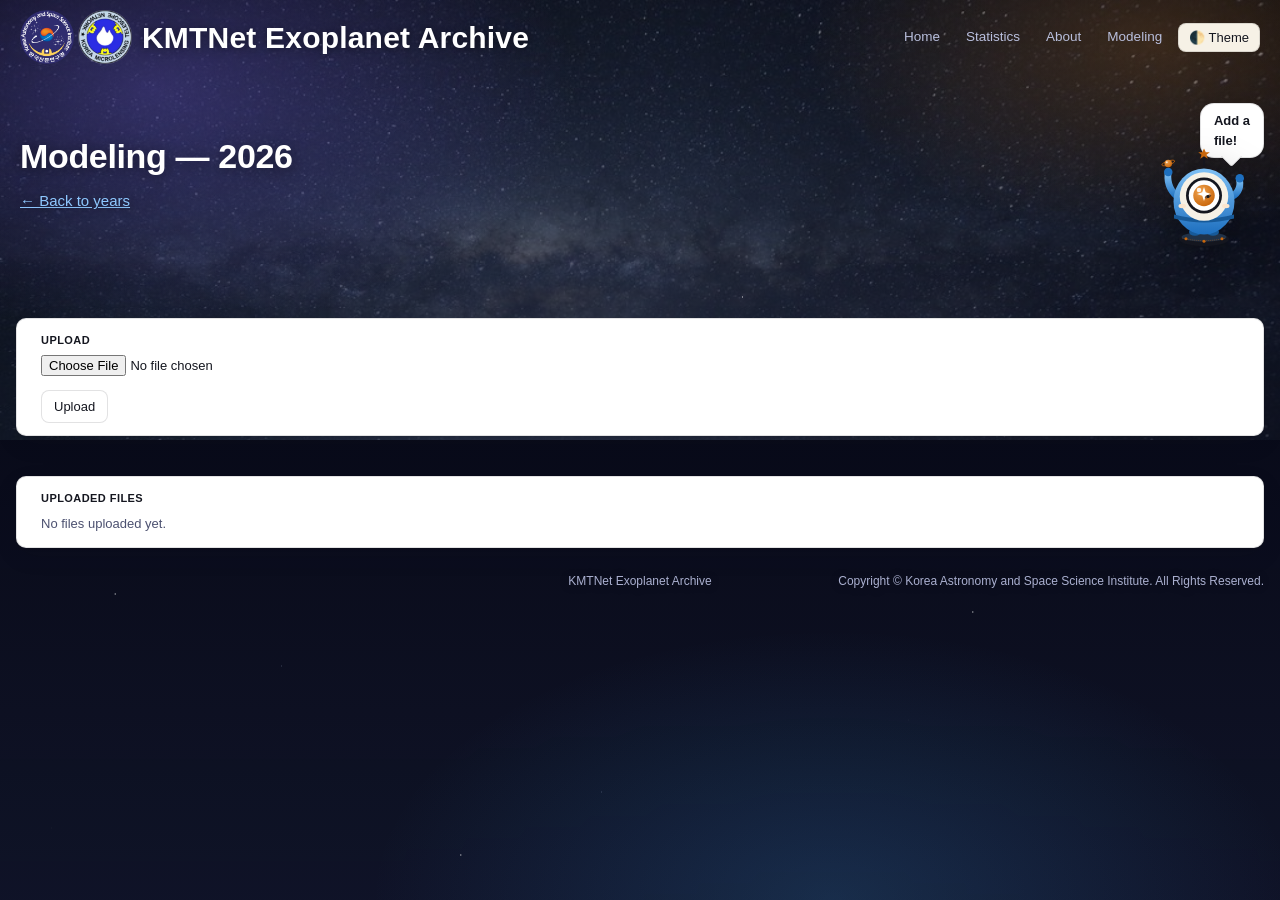
==== modeling-year.html @ 9b50dda4 "Replace size/timestamp with an editable note per uploaded file Drops the Size column and swaps the U" ====
<!DOCTYPE html>
<html lang="en">
<head>
<meta charset="UTF-8" />
<meta name="viewport" content="width=device-width, initial-scale=1" />
<title>Modeling — KMTNet Exoplanet Archive</title>
<meta name="description" content="KMTNet modeler upload and file list for a single year." />
<link rel="stylesheet" href="assets/css/style.css?v=20261011i" />
</head>
<body>
<div class="wrap">

  <div class="topbar">
    <div class="brand">
      <div class="brand-title">
        <div class="brand-icons">
          <a href="https://www.kasi.re.kr/" target="_blank" rel="noopener">
            <img src="assets/images/kasi-logo.png" alt="KASI" class="brand-emblem" />
          </a>
          <a href="https://kmtnet.kasi.re.kr/kmtnet/" target="_blank" rel="noopener">
            <img src="assets/images/kmtnet-emblem.png" alt="KMTNet emblem" class="brand-emblem" />
          </a>
        </div>
        <a href="index.html"><span>KMTNet Exoplanet Archive</span></a>
      </div>
    </div>
    <nav>
      <a href="index.html">Home</a>
      <a href="stats.html">Statistics</a>
      <a href="index.html#about">About</a>
      <a href="modeling.html">Modeling</a>
      <button class="theme-toggle" id="themeToggle" type="button">🌓 Theme</button>
    </nav>
  </div>

  <section class="hero">
    <div class="hero-top">
      <div class="hero-copy">
        <h1 id="yearTitle">Modeling</h1>
        <p><a href="modeling.html">← Back to years</a></p>
      </div>
      <div class="hero-mascot-wrap">
        <div class="mascot-bubble">Add a<br />file!</div>
        <img src="assets/images/kensy-mascot.svg" alt="Kensy, the KMTNet mascot" class="hero-mascot" />
      </div>
    </div>
  </section>

  <section id="modeling-upload">
    <div class="about">
      <h3>Upload</h3>
      <form class="upload-form" id="uploadForm">
        <input type="file" id="uploadFileInput" required />
        <button type="submit" class="btn">Upload</button>
      </form>
      <p class="upload-status" id="uploadStatus" hidden></p>
    </div>

    <div class="about" id="fileListCard">
      <h3>Uploaded files</h3>
      <div id="fileList"></div>
    </div>
  </section>

  <footer><span>KMTNet Exoplanet Archive</span><span>Copyright &copy; Korea Astronomy and Space Science Institute. All Rights Reserved.</span></footer>
</div>

<div class="overlay" id="previewOverlay"></div>
<div class="modal modal-image" id="previewModal" role="dialog" aria-modal="true" aria-labelledby="previewModalTitle">
  <button class="close" id="previewModalClose" aria-label="Close">✕</button>
  <h2 id="previewModalTitle"></h2>
  <img id="previewModalImg" alt="" />
</div>

<button type="button" class="mascot-fab" id="mascotFab" aria-label="Back to top">
  <img src="assets/images/kensy-mascot.svg" alt="" />
</button>

<script>
(function () {
  var minYear = 2016, maxYear = 2026;
  var params = new URLSearchParams(window.location.search);
  var year = parseInt(params.get("year"), 10);
  if (!year || year < minYear || year > maxYear) year = new Date().getFullYear();

  document.getElementById("yearTitle").textContent = "Modeling — " + year;
  document.title = "Modeling " + year + " — KMTNet Exoplanet Archive";

  // This page is a client-side preview: uploaded files are remembered only
  // in this browser's localStorage (name/note, and — for small images
  // only — the image data itself, so it can be previewed), not sent
  // anywhere. Once the modeling server is deployed, the year links on
  // modeling.html point there instead of here — see that file's
  // MODELING_BASE_URL comment, and modeling-server/README.md in the
  // private bulk17/ExoKMTNet-modeling repo for the real upload/listing.
  var STORAGE_KEY = "kmtnet-modeling-files-" + year;
  var MAX_PREVIEW_BYTES = 2 * 1024 * 1024; // images over this size aren't stored, just listed

  var form = document.getElementById("uploadForm");
  var fileInput = document.getElementById("uploadFileInput");
  var status = document.getElementById("uploadStatus");
  var fileList = document.getElementById("fileList");
  var previewOverlay = document.getElementById("previewOverlay");
  var previewModal = document.getElementById("previewModal");
  var previewModalClose = document.getElementById("previewModalClose");
  var previewModalTitle = document.getElementById("previewModalTitle");
  var previewModalImg = document.getElementById("previewModalImg");

  function loadFiles() {
    try {
      return JSON.parse(localStorage.getItem(STORAGE_KEY) || "[]");
    } catch (e) {
      return [];
    }
  }

  function saveFiles(files) {
    try {
      localStorage.setItem(STORAGE_KEY, JSON.stringify(files));
      return true;
    } catch (e) {
      return false;
    }
  }

  function openPreview(name, dataUrl) {
    previewModalTitle.textContent = name;
    previewModalImg.src = dataUrl;
    previewModalImg.alt = name;
    previewOverlay.classList.add("open");
    previewModal.classList.add("open");
  }
  function closePreview() {
    previewOverlay.classList.remove("open");
    previewModal.classList.remove("open");
    previewModalImg.src = "";
  }
  previewOverlay.addEventListener("click", closePreview);
  previewModalClose.addEventListener("click", closePreview);
  document.addEventListener("keydown", function (e) {
    if (e.key === "Escape") closePreview();
  });

  function renderFiles() {
    var files = loadFiles();
    fileList.innerHTML = "";
    if (!files.length) {
      var empty = document.createElement("p");
      empty.className = "upload-status";
      empty.style.marginTop = "0";
      empty.textContent = "No files uploaded yet.";
      fileList.appendChild(empty);
      return;
    }
    var table = document.createElement("table");
    table.className = "data";
    var thead = document.createElement("thead");
    thead.innerHTML = "<tr><th>File</th><th>Note</th><th></th></tr>";
    table.appendChild(thead);
    var tbody = document.createElement("tbody");
    files.forEach(function (f, i) {
      var tr = document.createElement("tr");
      var tdName = document.createElement("td");
      if (f.dataUrl) {
        var btn = document.createElement("button");
        btn.type = "button";
        btn.className = "file-name-btn";
        btn.textContent = f.name;
        btn.addEventListener("click", function () { openPreview(f.name, f.dataUrl); });
        tdName.appendChild(btn);
      } else {
        tdName.textContent = f.name;
      }
      var tdNote = document.createElement("td");
      var noteInput = document.createElement("input");
      noteInput.type = "text";
      noteInput.className = "file-note-input";
      noteInput.placeholder = "Add a note…";
      noteInput.value = f.note || "";
      noteInput.addEventListener("change", function () { updateNote(i, noteInput.value); });
      tdNote.appendChild(noteInput);
      var tdRemove = document.createElement("td");
      var removeBtn = document.createElement("button");
      removeBtn.type = "button";
      removeBtn.className = "file-remove-btn";
      removeBtn.setAttribute("aria-label", "Remove " + f.name);
      removeBtn.textContent = "✕";
      removeBtn.addEventListener("click", function () { removeFile(i); });
      tdRemove.appendChild(removeBtn);
      tr.appendChild(tdName);
      tr.appendChild(tdNote);
      tr.appendChild(tdRemove);
      tbody.appendChild(tr);
    });
    table.appendChild(tbody);
    var scroll = document.createElement("div");
    scroll.className = "table-scroll";
    scroll.appendChild(table);
    fileList.appendChild(scroll);
  }

  function removeFile(index) {
    var files = loadFiles();
    files.splice(index, 1);
    saveFiles(files);
    renderFiles();
  }

  function updateNote(index, note) {
    var files = loadFiles();
    if (!files[index]) return;
    files[index].note = note;
    saveFiles(files);
  }

  function addFile(file, dataUrl) {
    var files = loadFiles();
    files.unshift({ name: file.name, note: "", dataUrl: dataUrl || null });
    var saved = saveFiles(files);
    if (!saved && dataUrl) {
      // Likely over localStorage's quota with the image data included — drop
      // the image and keep just the metadata so the upload still "succeeds".
      files[0].dataUrl = null;
      saved = saveFiles(files);
      return saved ? "no-preview-quota" : "failed";
    }
    return saved ? "ok" : "failed";
  }

  form.addEventListener("submit", function (e) {
    e.preventDefault();
    if (!fileInput.files.length) {
      status.hidden = false;
      status.textContent = "Choose a file first.";
      return;
    }
    var file = fileInput.files[0];
    var isImage = file.type.indexOf("image/") === 0;

    function finish(result) {
      renderFiles();
      form.reset();
      status.hidden = false;
      if (result === "failed") {
        status.textContent = "Couldn't save \"" + file.name + "\" — this browser's local storage is full. Try clearing some old preview uploads.";
        return;
      }
      var note = "Preview only — \"" + file.name + "\" is remembered just in this browser, not uploaded to a real server yet.";
      if (isImage && result === "no-preview-quota") {
        note += " Too large to keep an image preview for, so only the name is listed.";
      } else if (!isImage) {
        note += " Not an image, so no preview is shown — just the filename.";
      }
      status.textContent = note;
    }

    if (isImage && file.size <= MAX_PREVIEW_BYTES) {
      var reader = new FileReader();
      reader.onload = function () { finish(addFile(file, reader.result)); };
      reader.onerror = function () { finish(addFile(file, null)); };
      reader.readAsDataURL(file);
    } else {
      finish(addFile(file, null));
    }
  });

  renderFiles();
})();
</script>
<script>
(function () {
  var themeToggle = document.getElementById("themeToggle");
  function applyTheme(t) {
    if (t) document.documentElement.setAttribute("data-theme", t);
    else document.documentElement.removeAttribute("data-theme");
  }
  try {
    var savedTheme = localStorage.getItem("kmtnet-theme");
    if (savedTheme) applyTheme(savedTheme);
  } catch (e) {}
  if (themeToggle) {
    themeToggle.addEventListener("click", function () {
      var cur = document.documentElement.getAttribute("data-theme");
      var next;
      if (!cur) {
        var prefersDark = window.matchMedia && window.matchMedia("(prefers-color-scheme: dark)").matches;
        next = prefersDark ? "light" : "dark";
      } else {
        next = cur === "dark" ? "light" : "dark";
      }
      applyTheme(next);
      try { localStorage.setItem("kmtnet-theme", next); } catch (e) {}
    });
  }
})();
</script>
<script>
(function () {
  var fab = document.getElementById("mascotFab");
  if (!fab) return;

  var mouseX = null, mouseY = null;
  window.addEventListener("mousemove", function (e) {
    mouseX = e.clientX;
    mouseY = e.clientY;
  }, { passive: true });

  function positionNearCursor() {
    var w = fab.offsetWidth || 56, h = fab.offsetHeight || 56;
    var vw = window.innerWidth, vh = window.innerHeight;
    var x, y;
    if (mouseX == null) {
      x = vw - w - 20;
      y = vh - h - 20;
    } else {
      x = mouseX + 18;
      y = mouseY + 18;
      if (x + w > vw - 8) x = mouseX - w - 18;
      if (y + h > vh - 8) y = mouseY - h - 18;
      x = Math.max(8, Math.min(x, vw - w - 8));
      y = Math.max(8, Math.min(y, vh - h - 8));
    }
    fab.style.left = x + "px";
    fab.style.top = y + "px";
  }

  var wasShown = false;
  function onScroll() {
    var shown = window.scrollY > 400;
    if (shown && !wasShown) positionNearCursor();
    fab.classList.toggle("show", shown);
    wasShown = shown;
  }
  window.addEventListener("scroll", onScroll, { passive: true });
  onScroll();
  fab.addEventListener("click", function () {
    window.scrollTo({ top: 0, behavior: "instant" });
  });
})();
</script>
</body>
</html>
---- assets/css/style.css ----
:root {
  color-scheme: light dark;
  /* "Glass" panel tokens — cards sit as translucent panels over the fixed
     starfield/photo background (see body::before/::after below), so these
     are alpha colors rather than solid ones. Light/dark toggle changes how
     opaque/tinted the glass is, not the backdrop itself. */
  --bg: transparent;
  --bg-elev: #ffffff;
  --bg-elev-2: #f6f1e6;
  --text: #14161f;
  --text-dim: #4c5170;
  --border: rgba(20, 22, 31, 0.12);
  --accent: #c9670c;
  --accent-text: #ffffff;
  --accent-soft: #fbe6cf;
  --link: #1d6fbf;
  --planet: #1d6fbf;
  --bdplanet: #8a5a2b;
  --ffp: #5b3fa0;
  --row-hover: rgba(0, 0, 0, 0.04);
  --shadow: 0 1px 3px rgba(20, 22, 31, 0.1), 0 8px 24px rgba(20, 22, 31, 0.08);
  --glass-blur: blur(14px);
  /* Opaque (no blur) - a sticky element repainting backdrop-filter on every
     scroll tick is a well-known source of scroll jank, so the table's sticky
     header uses this instead of --bg-elev-2 + blur. */
  --sticky-header-bg: var(--bg-elev-2);
  --radius: 10px;
  --font-mono: "SFMono-Regular", Consolas, "Liberation Mono", Menlo, monospace;
}

:root:not([data-theme="light"]) {
  @media (prefers-color-scheme: dark) {
    --bg-elev: rgba(18, 20, 30, 0.68);
    --bg-elev-2: rgba(255, 255, 255, 0.06);
    --text: #eef1fb;
    --text-dim: #aab0d0;
    --border: rgba(255, 255, 255, 0.14);
    --accent: #e08a2c;
    --accent-text: #191008;
    --accent-soft: #3a2a14;
    --link: #6fb3f2;
    --planet: #6fb3f2;
    --bdplanet: #e0b070;
    --ffp: #b79cf0;
    --row-hover: rgba(255, 255, 255, 0.06);
    --shadow: 0 1px 3px rgba(0, 0, 0, 0.4), 0 8px 28px rgba(0, 0, 0, 0.35);
    --sticky-header-bg: rgba(18, 20, 30, 0.92);
  }
}

:root[data-theme="dark"] {
  --bg-elev: rgba(18, 20, 30, 0.68);
  --bg-elev-2: rgba(255, 255, 255, 0.06);
  --text: #eef1fb;
  --text-dim: #aab0d0;
  --border: rgba(255, 255, 255, 0.14);
  --accent: #e08a2c;
  --accent-text: #191008;
  --accent-soft: #3a2a14;
  --link: #6fb3f2;
  --planet: #6fb3f2;
  --bdplanet: #e0b070;
  --ffp: #b79cf0;
  --row-hover: rgba(255, 255, 255, 0.06);
  --shadow: 0 1px 3px rgba(0, 0, 0, 0.4), 0 8px 28px rgba(0, 0, 0, 0.35);
  --sticky-header-bg: rgba(18, 20, 30, 0.92);
}

* { box-sizing: border-box; }

html { background: #05060f; }

body {
  margin: 0;
  /* Explicitly transparent (not just omitted) so a host page that stamps its
     own default body background (e.g. an embedding preview) can't paint in
     front of the fixed body::before/::after backdrop layers below - they're
     negative z-index descendants of a non-stacking-context body, so any
     opaque body fill hides them entirely. html's background is the
     fallback behind everything. */
  background: transparent;
  color: var(--text);
  font: 15px/1.5 -apple-system, BlinkMacSystemFont, "Segoe UI", Roboto, Helvetica, Arial, sans-serif;
  padding: 0 max(16px, env(safe-area-inset-left)) 48px max(16px, env(safe-area-inset-right));
  min-height: 100vh;
}

/* ---------- Fixed deep-space backdrop ---------- */
/* Behind the whole page (not just the hero), so every panel reads as a
   glass card floating over the sky. The last background-image layer is a
   real KMTNet night-sky photo (Milky Way over a KMTNet dome, cropped to
   sky only); the color glows and dark veil above it stay translucent so
   the photo shows through while keeping text legible. */
body::before,
body::after {
  content: "";
  position: fixed;
  inset: 0;
  pointer-events: none;
}

body::before {
  z-index: -2;
  background-image:
    radial-gradient(ellipse 55% 45% at 12% 10%, rgba(130, 110, 255, 0.32), transparent 60%),
    radial-gradient(ellipse 45% 35% at 90% 5%, rgba(224, 138, 44, 0.22), transparent 60%),
    radial-gradient(ellipse 60% 50% at 65% 100%, rgba(60, 150, 220, 0.2), transparent 60%),
    linear-gradient(180deg, rgba(5, 6, 15, 0.55) 0%, rgba(10, 13, 30, 0.68) 45%, rgba(18, 22, 44, 0.85) 100%),
    url("../images/milkyway-bg.jpg");
  /* The photo stretches to fill the page width and reaches down to just
     above the stat-card row (measured ~444px on a typical 900px-tall
     desktop viewport) — a mild vertical enlargement from its native
     400px. Below it, the gradient/star layers show through as the
     original synthetic backdrop. */
  background-size: 100% 100%, 100% 100%, 100% 100%, 100% 100%, 100% 440px;
  background-position: 0 0, 0 0, 0 0, 0 0, center top;
  background-repeat: no-repeat;
  background-attachment: fixed;
}

body::after {
  z-index: -1;
  opacity: 0.8;
  background-image:
    radial-gradient(1px 1px at 6% 12%, #fff, transparent 60%),
    radial-gradient(1px 1px at 14% 38%, #fff, transparent 60%),
    radial-gradient(1px 1px at 22% 74%, #cfe0ff, transparent 60%),
    radial-gradient(1px 1px at 31% 22%, #fff, transparent 60%),
    radial-gradient(1px 1px at 39% 58%, #fff, transparent 60%),
    radial-gradient(1px 1px at 47% 88%, #cfe0ff, transparent 60%),
    radial-gradient(1px 1px at 55% 15%, #fff, transparent 60%),
    radial-gradient(1px 1px at 63% 46%, #fff, transparent 60%),
    radial-gradient(1px 1px at 71% 80%, #fff, transparent 60%),
    radial-gradient(1px 1px at 79% 28%, #cfe0ff, transparent 60%),
    radial-gradient(1px 1px at 87% 64%, #fff, transparent 60%),
    radial-gradient(1px 1px at 95% 10%, #fff, transparent 60%),
    radial-gradient(1px 1px at 4% 92%, #fff, transparent 60%),
    radial-gradient(1.6px 1.6px at 18% 55%, #fff, transparent 65%),
    radial-gradient(1.6px 1.6px at 36% 95%, #fff, transparent 65%),
    radial-gradient(1.6px 1.6px at 58% 33%, #fff, transparent 65%),
    radial-gradient(1.6px 1.6px at 76% 68%, #fff, transparent 65%),
    radial-gradient(1.6px 1.6px at 92% 40%, #fff, transparent 65%),
    radial-gradient(1.6px 1.6px at 9% 66%, #fff, transparent 65%);
  background-size: 100% 100%;
  background-attachment: fixed;
}

a { color: var(--link); }

.wrap {
  max-width: 1320px;
  margin: 0 auto;
}

/* Frosted-glass panel: shared look for every card floating over the sky. */
.glass {
  background: var(--bg-elev);
  border: 1px solid var(--border);
  border-radius: var(--radius);
  box-shadow: var(--shadow);
  backdrop-filter: var(--glass-blur);
  -webkit-backdrop-filter: var(--glass-blur);
}

/* ---------- Top bar ---------- */
.topbar {
  display: flex;
  align-items: center;
  justify-content: space-between;
  gap: 12px;
  margin: 0 0 12px;
  padding: 10px 4px;
  flex-wrap: wrap;
}

.brand {
  display: flex;
  flex-direction: column;
  gap: 3px;
}

.brand-title {
  display: flex;
  align-items: center;
  gap: 10px;
  font-weight: 700;
  font-size: 30px;
  letter-spacing: 0.2px;
  color: #ffffff;
  text-shadow: 0 1px 8px rgba(0, 0, 0, 0.5);
}

.brand-title a {
  color: inherit;
  text-decoration: none;
}

.brand-icons {
  display: flex;
  align-items: center;
  gap: 4px;
}

.brand-emblem {
  height: 54px;
  width: auto;
  display: block;
  flex: none;
}

.topbar nav {
  display: flex;
  gap: 6px;
  align-items: center;
}

.topbar nav a {
  color: #b9bfdd;
  text-decoration: none;
  padding: 6px 10px;
  border-radius: 8px;
  font-size: 13.5px;
}

.theme-toggle {
  border: 1px solid var(--border);
  background: var(--bg-elev-2);
  color: var(--text);
  border-radius: 8px;
  padding: 6px 10px;
  cursor: pointer;
  font-size: 13px;
}

/* ---------- Hero ---------- */
/* No background of its own any more — the fixed starfield behind the whole
   page (body::before/::after) shows straight through, so the hero is just
   text, always light-colored since the backdrop is reliably dark. */
.hero {
  padding: 28px 4px 24px;
}

.hero-top {
  display: flex;
  align-items: center;
  justify-content: space-between;
  gap: 24px;
}

.hero-copy { flex: 1 1 auto; min-width: 0; }

.hero-mascot-wrap {
  position: relative;
  flex: none;
  /* .hero has 4px of side padding that the table/chart cards below don't,
     so nudge the mascot+bubble group right by that same 4px - lines their
     right edges up with the table's right edge instead of sitting 4px short. */
  transform: translateX(4px);
}

.hero-mascot {
  height: 140px;
  width: auto;
  display: block;
  filter: drop-shadow(0 8px 20px rgba(0, 0, 0, 0.35));
}

.hero-mascot-link {
  display: block;
  transition: transform 0.15s ease;
}

.hero-mascot-link:hover,
.hero-mascot-link:focus-visible {
  transform: translateY(-3px);
}

.mascot-bubble {
  /* Anchored from the right (the mascot sits near the page's right edge), so
     a longer message grows leftward into free space instead of overflowing
     past the viewport edge. Anchored from the bottom too - near the top of
     Kensy's head - so a message that wraps to two lines grows further up
     instead of down into the character. */
  position: absolute;
  bottom: 96px;
  right: 0;
  max-width: min(280px, 60vw);
  background: var(--bg-elev);
  color: var(--text);
  border: 1px solid var(--border);
  border-radius: 14px;
  padding: 7px 13px;
  font-size: 13px;
  font-weight: 600;
  white-space: normal;
  box-shadow: var(--shadow);
  backdrop-filter: var(--glass-blur);
  -webkit-backdrop-filter: var(--glass-blur);
}

.mascot-bubble::after {
  content: "";
  position: absolute;
  bottom: -7px;
  right: 24px;
  width: 14px;
  height: 14px;
  background: inherit;
  border-right: 1px solid var(--border);
  border-bottom: 1px solid var(--border);
  transform: rotate(45deg);
  border-bottom-right-radius: 3px;
}

@media (max-width: 720px) {
  .hero-top { flex-direction: column; align-items: flex-start; }
  .hero-mascot-wrap { align-self: center; transform: none; }
  .hero-mascot { height: 100px; }
  .mascot-bubble { left: 50%; right: auto; bottom: 68px; transform: translateX(-50%); }
  .mascot-bubble::after { left: 50%; right: auto; margin-left: -7px; }
}

/* A little hop whenever the theme switches - Kensy reacting to the light change. */
@keyframes mascotHop {
  0% { transform: translateY(0) rotate(0deg) scale(1); }
  30% { transform: translateY(-10px) rotate(-8deg) scale(1.05); }
  55% { transform: translateY(2px) rotate(6deg) scale(0.97); }
  100% { transform: translateY(0) rotate(0deg) scale(1); }
}

.mascot-hop { animation: mascotHop 0.5s ease; }

@media (prefers-reduced-motion: reduce) {
  .mascot-hop { animation: none; }
}

/* ---------- Floating mascot (back-to-top) ---------- */
.mascot-fab {
  position: fixed;
  /* left/top are set from JS, near the cursor's last known position, so it
     appears where the mouse already is instead of a fixed page corner. */
  left: 0;
  top: 0;
  width: 56px;
  height: 56px;
  padding: 6px;
  border-radius: 50%;
  border: 1px solid var(--border);
  background: var(--bg-elev);
  box-shadow: var(--shadow);
  backdrop-filter: var(--glass-blur);
  -webkit-backdrop-filter: var(--glass-blur);
  cursor: pointer;
  z-index: 60;
  opacity: 0;
  transform: translateY(14px) scale(0.85);
  pointer-events: none;
  transition: opacity 0.2s ease, transform 0.2s ease;
}

.mascot-fab.show {
  opacity: 1;
  transform: translateY(0) scale(1);
  pointer-events: auto;
}

.mascot-fab:hover { transform: translateY(-2px) scale(1.05); }

.mascot-fab img {
  width: 100%;
  height: 100%;
  object-fit: contain;
  display: block;
}

.hero h1 {
  font-size: clamp(24px, 4vw, 34px);
  margin: 0 0 8px;
  letter-spacing: -0.01em;
  color: #ffffff;
  text-shadow: 0 2px 16px rgba(0, 0, 0, 0.5);
}

.hero p {
  color: #cdd2ec;
  max-width: 780px;
  margin: 0 0 24px;
  text-shadow: 0 1px 8px rgba(0, 0, 0, 0.4);
}

.hero p a { color: #8ec8ff; }
.hero p a:hover { color: #b7ddff; }

.stat-grid {
  display: grid;
  /* Fixed at 5 columns (the original card count) rather than auto-fit, so a
     row showing fewer cards keeps the same per-card width as a full row —
     the extra columns just stay empty instead of the cards stretching wider. */
  grid-template-columns: repeat(5, minmax(120px, 1fr));
  gap: 10px;
}

.stat-grid-secondary {
  margin-top: 10px;
}

#papersCard {
  /* Discovery papers has an extra title line, so it's naturally taller than
     the rest. A negative top margin removes that extra height from the
     grid row's own auto-sizing (so the row and its other four cards stay
     exactly as before) while visually pushing the card upward, overlapping
     into the row above, instead of growing the row itself. */
  margin-top: -22px;
  position: relative;
}

.stat-card {
  background: var(--bg-elev);
  border: 1px solid var(--border);
  border-radius: var(--radius);
  padding: 10px 12px;
  box-shadow: var(--shadow);
  backdrop-filter: var(--glass-blur);
  -webkit-backdrop-filter: var(--glass-blur);
}

.stat-card .num {
  font-size: 21px;
  font-weight: 700;
  font-variant-numeric: tabular-nums;
  color: var(--text);
}

.stat-card .num-title {
  font-size: 14px;
  font-weight: 600;
  color: var(--text-dim);
  margin-bottom: 1px;
}

.stat-card .label {
  color: var(--text-dim);
  font-size: 11.5px;
  margin-top: 2px;
}

/* ---------- Chart ---------- */
.chart-card {
  background: var(--bg-elev);
  border: 1px solid var(--border);
  border-radius: var(--radius);
  padding: 16px 18px 8px;
  margin: 20px 0;
  box-shadow: var(--shadow);
  backdrop-filter: var(--glass-blur);
  -webkit-backdrop-filter: var(--glass-blur);
}

.chart-card h2 {
  font-size: 14px;
  margin: 0 0 4px;
  color: var(--text-dim);
  font-weight: 600;
  text-transform: uppercase;
  letter-spacing: 0.04em;
}

.chart-note {
  font-size: 12px;
  color: var(--text-dim);
  margin: 0 0 10px;
}

.mass-grid {
  display: grid;
  grid-template-columns: repeat(4, minmax(120px, 1fr));
  gap: 10px;
  margin-bottom: 12px;
}

.mass-grid-compact {
  margin: 0 0 16px;
}

.mass-grid .stat-card { box-shadow: none; }

@media (max-width: 720px) {
  .mass-grid { grid-template-columns: repeat(auto-fit, minmax(120px, 1fr)); }
}

.data-chart { width: 100%; height: auto; display: block; }
.data-chart .bar { fill: var(--planet); }
.data-chart text { fill: var(--text-dim); font-size: 9.5px; font-family: var(--font-mono); }
.data-chart .bar-label { fill: var(--text); font-size: 9.5px; font-weight: 600; pointer-events: none; }
.data-chart .axis-line { stroke: var(--border); stroke-width: 1; }
.data-chart .bar-hit { fill: transparent; }
.data-chart .year-group:hover .bar-hit,
.data-chart .hist-group:hover .bar-hit { fill: color-mix(in srgb, var(--text) 8%, transparent); }

.data-chart .grid-line { stroke: var(--border); stroke-width: 1; opacity: 0.6; }
.data-chart .axis-title { fill: var(--text-dim); font-size: 10.5px; font-weight: 600; letter-spacing: 0.02em; }
.data-chart .point { fill: var(--planet); fill-opacity: 0.8; stroke: var(--bg-elev); stroke-width: 0.5; r: 4; transition: r 120ms ease, fill-opacity 120ms ease; }
.data-chart .scatter-group { cursor: pointer; }
.data-chart .scatter-group:hover .point { r: 6; fill-opacity: 1; }

.data-chart .line { stroke-width: 2; fill: none; }
.data-chart .cum-line { stroke: var(--planet); }
.data-chart .pct-line { stroke: var(--accent); stroke-dasharray: 4 2; }
.data-chart .line-point { stroke: var(--bg-elev); stroke-width: 1; transition: r 120ms ease; }
.data-chart .cum-point { fill: var(--planet); }
.data-chart .pct-point { fill: var(--accent); }
.data-chart .line-point-group:hover .line-point { r: 5; }
.data-chart .pct-label { fill: var(--accent); }

.legend {
  display: flex;
  gap: 16px;
  flex-wrap: wrap;
  font-size: 12px;
  color: var(--text-dim);
  padding: 6px 2px 12px;
}
.legend span { display: inline-flex; align-items: center; gap: 6px; }
.legend i { width: 10px; height: 10px; border-radius: 2px; display: inline-block; }
.legend .csv-link { margin-left: auto; text-decoration: none; }
.legend .csv-link:hover { text-decoration: underline; }

/* ---------- Controls ---------- */
.controls {
  display: flex;
  gap: 10px;
  flex-wrap: wrap;
  align-items: center;
  margin: 22px 0 10px;
}

.controls input[type="search"],
.controls select {
  background: var(--bg-elev);
  border: 1px solid var(--border);
  color: var(--text);
  border-radius: 8px;
  padding: 8px 10px;
  font-size: 13.5px;
  backdrop-filter: var(--glass-blur);
  -webkit-backdrop-filter: var(--glass-blur);
}

.controls input[type="search"] { flex: 1 1 220px; min-width: 160px; }
.controls input[type="search"]::placeholder { color: var(--text-dim); }

.controls .count {
  margin-left: auto;
  color: #d3d7ef;
  font-size: 13px;
  white-space: nowrap;
  text-shadow: 0 1px 6px rgba(0, 0, 0, 0.5);
}

.btn {
  background: var(--bg-elev);
  border: 1px solid var(--border);
  color: var(--text);
  border-radius: 8px;
  padding: 8px 12px;
  cursor: pointer;
  font-size: 13px;
  backdrop-filter: var(--glass-blur);
  -webkit-backdrop-filter: var(--glass-blur);
}
.btn:hover { background: var(--bg-elev-2); }
.btn.primary {
  background: var(--accent);
  border-color: var(--accent);
  color: var(--accent-text);
  font-weight: 600;
}

/* ---------- Table ---------- */
.table-scroll {
  overflow-x: auto;
  border: 1px solid var(--border);
  border-radius: var(--radius);
  background: var(--bg-elev);
  box-shadow: var(--shadow);
  backdrop-filter: var(--glass-blur);
  -webkit-backdrop-filter: var(--glass-blur);
}

table.data {
  border-collapse: collapse;
  width: 100%;
  min-width: 980px;
  font-size: 13px;
}

table.data thead th {
  position: sticky;
  top: 0;
  /* Opaque, no backdrop-filter: a blurred sticky element has to repaint the
     blur every scroll frame, which is what made scrolling the year-bar
     popup's table feel sluggish. */
  background: var(--sticky-header-bg);
  text-align: center;
  padding: 9px 10px;
  border-bottom: 1px solid var(--border);
  white-space: nowrap;
  cursor: pointer;
  user-select: none;
  font-weight: 600;
  color: var(--text-dim);
}

table.data thead th.col-name { text-align: left; }

table.data thead th:hover { color: var(--text); }

table.data thead th .arrow { opacity: 0.5; margin-left: 3px; font-size: 10px; }
table.data thead th.sorted .arrow { opacity: 1; color: var(--accent); }

table.data thead th .col-label { display: block; }
table.data thead th .col-unit {
  display: block;
  font-weight: 400;
  font-size: 10.5px;
  opacity: 0.7;
  margin-top: 1px;
}


.disk-bulge { cursor: help; }

table.data tbody td {
  padding: 8px 10px;
  border-bottom: 1px solid var(--border);
  white-space: nowrap;
  text-align: center;
  font-variant-numeric: tabular-nums;
  color: var(--text);
}

table.data tbody td.col-name { text-align: left; }

table.data tbody tr { cursor: pointer; }
table.data tbody tr:hover { background: var(--row-hover); }
table.data tbody tr:last-child td { border-bottom: none; }

table.data tbody tr:has(.empty-state) { cursor: default; }
table.data tbody tr:has(.empty-state):hover { background: none; }

.empty-state {
  display: flex;
  flex-direction: column;
  align-items: center;
  gap: 10px;
  padding: 36px 16px;
  white-space: normal;
}

.empty-state img { height: 72px; width: auto; }

.empty-state p {
  margin: 0;
  color: var(--text-dim);
  font-size: 14px;
}

.name-cell strong { font-family: var(--font-mono); font-weight: 600; }
.name-cell .host { display: block; font-size: 11px; color: var(--text-dim); }

.pill {
  display: inline-block;
  padding: 2px 8px;
  border-radius: 999px;
  font-size: 11px;
  font-weight: 600;
  border: 1px solid transparent;
}
.pill.planet { color: var(--planet); background: color-mix(in srgb, var(--planet) 14%, transparent); border-color: color-mix(in srgb, var(--planet) 35%, transparent); }
.pill.bdplanet { color: var(--bdplanet); background: color-mix(in srgb, var(--bdplanet) 16%, transparent); border-color: color-mix(in srgb, var(--bdplanet) 35%, transparent); }
.pill.ffp { color: var(--ffp); background: color-mix(in srgb, var(--ffp) 16%, transparent); border-color: color-mix(in srgb, var(--ffp) 35%, transparent); }

.na { color: var(--text-dim); opacity: 0.6; }

/* .val wraps just the headline number so centering in the table cell is based
   on that number alone — .err-stack is pulled out of flow (absolutely
   positioned off its right edge) so it never skews where the number sits. */
.val { position: relative; display: inline-block; }

.err-stack {
  position: absolute;
  left: 100%;
  top: 50%;
  transform: translateY(-50%);
  display: inline-flex;
  flex-direction: column;
  justify-content: center;
  font-size: 0.62em;
  line-height: 1.05;
  color: var(--text-dim);
  margin-left: 3px;
  white-space: nowrap;
  cursor: help;
}

/* Columns that can carry an .err-stack (see above) need a reserved minimum
   width: the stack is positioned out of flow, so a table's own auto-sizing
   never accounts for it, and a small subset of rows (e.g. one year's worth
   in the year-bar popup) can size the column too tight to fit it, spilling
   into the next column. */
table.data th.col-err,
table.data td.col-err {
  min-width: 108px;
}

.pager {
  display: flex;
  align-items: center;
  gap: 10px;
  justify-content: flex-end;
  margin-top: 12px;
  color: #d3d7ef;
  font-size: 13px;
  text-shadow: 0 1px 6px rgba(0, 0, 0, 0.5);
}

/* ---------- Detail drawer ---------- */
.overlay {
  position: fixed;
  inset: 0;
  background: rgba(5, 6, 10, 0.6);
  display: none;
  z-index: 40;
}
.overlay.open { display: block; }

.drawer {
  position: fixed;
  top: 0;
  right: 0;
  height: 100%;
  width: min(440px, 100%);
  background: var(--bg-elev);
  border-left: 1px solid var(--border);
  box-shadow: var(--shadow);
  backdrop-filter: var(--glass-blur);
  -webkit-backdrop-filter: var(--glass-blur);
  transform: translateX(100%);
  transition: transform 0.2s ease;
  z-index: 41;
  overflow-y: auto;
  padding: 20px;
  color: var(--text);
}
.drawer.open { transform: translateX(0); }

.drawer h2 {
  font-family: var(--font-mono);
  font-size: 19px;
  margin: 0 0 4px;
  padding-right: 30px;
}

.drawer-kensy {
  display: flex;
  align-items: center;
  gap: 8px;
  margin: 0 0 12px;
  color: var(--text-dim);
  font-size: 12.5px;
  font-weight: 600;
}

.drawer-kensy img { height: 32px; width: auto; flex: none; }

.drawer .close {
  position: absolute;
  top: 16px;
  right: 16px;
  background: none;
  border: none;
  color: var(--text-dim);
  font-size: 20px;
  cursor: pointer;
  line-height: 1;
}

.drawer dl {
  display: grid;
  grid-template-columns: 130px 1fr;
  gap: 8px 10px;
  margin: 18px 0;
  font-size: 13.5px;
}
.drawer dt { color: var(--text-dim); }
.drawer dd { margin: 0; }

.drawer .abstract-link {
  display: inline-block;
  margin-top: 6px;
  padding: 8px 12px;
  border-radius: 8px;
  background: var(--accent);
  color: var(--accent-text);
  text-decoration: none;
  font-size: 13px;
  font-weight: 600;
}

.drawer .title-text {
  color: var(--text-dim);
  font-size: 13px;
  margin: 6px 0 0;
}

.stat-card-clickable { cursor: pointer; }
.stat-card-clickable:hover { border-color: var(--accent); }

.modal {
  position: fixed;
  top: 50%;
  left: 50%;
  transform: translate(-50%, -50%) scale(0.97);
  width: min(480px, calc(100vw - 32px));
  max-height: 82vh;
  overflow-y: auto;
  background: var(--bg-elev);
  border: 1px solid var(--border);
  border-radius: var(--radius);
  box-shadow: var(--shadow);
  backdrop-filter: var(--glass-blur);
  -webkit-backdrop-filter: var(--glass-blur);
  padding: 22px;
  color: var(--text);
  z-index: 41;
  opacity: 0;
  pointer-events: none;
  transition: opacity 0.15s ease, transform 0.15s ease;
}
.modal.open { opacity: 1; pointer-events: auto; transform: translate(-50%, -50%) scale(1); }

.modal.modal-wide {
  width: min(1120px, calc(100vw - 32px));
  /* User-resizable (drag the bottom-right corner) so a year with many wide
     columns can be widened enough to see without the inner table scrolling. */
  resize: both;
  overflow: auto;
  min-width: 420px;
  min-height: 260px;
  max-width: 96vw;
  max-height: 92vh;
}

.modal h2 {
  font-family: var(--font-mono);
  font-size: 18px;
  margin: 0 0 2px;
  padding-right: 30px;
}

.modal-subtitle {
  color: var(--text-dim);
  font-size: 13px;
  margin: 0 0 16px;
}

.modal .close {
  position: absolute;
  top: 16px;
  right: 16px;
  background: none;
  border: none;
  color: var(--text-dim);
  font-size: 20px;
  cursor: pointer;
  line-height: 1;
}

.modal .table-scroll { box-shadow: none; }


.scope-note {
  font-size: 12.5px;
  color: var(--text-dim);
  background: var(--bg-elev-2);
  border: 1px solid var(--border);
  border-radius: 8px;
  padding: 8px 12px;
  margin: 0 0 12px;
}
.scope-note[hidden] { display: none; }

/* ---------- About / footer ---------- */
.about {
  margin-top: 40px;
  padding: 12px 24px;
  color: var(--text-dim);
  font-size: 11.5px;
  line-height: 1.65;
  background: var(--bg-elev);
  border: 1px solid var(--border);
  border-radius: var(--radius);
  box-shadow: var(--shadow);
  backdrop-filter: var(--glass-blur);
  -webkit-backdrop-filter: var(--glass-blur);
}
.about p { margin: 0 0 10px; }
.about p:last-child { margin-bottom: 0; }
.about h3 { color: var(--text); font-size: 11px; text-transform: uppercase; letter-spacing: 0.04em; margin: 14px 0 6px; }
.about h3:first-of-type { margin-top: 0; }
.about code { font-family: var(--font-mono); background: var(--bg-elev-2); padding: 1px 5px; border-radius: 4px; }

/* ---------- Modeling page ---------- */
.year-list-grid {
  display: grid;
  grid-template-columns: repeat(auto-fill, minmax(70px, 1fr));
  gap: 7px;
  margin-top: 24px;
}

.year-card {
  display: block;
  text-align: center;
  padding: 12px 7px;
  background: var(--bg-elev);
  border: 1px solid var(--border);
  border-radius: var(--radius);
  box-shadow: var(--shadow);
  backdrop-filter: var(--glass-blur);
  -webkit-backdrop-filter: var(--glass-blur);
  color: var(--text);
  text-decoration: none;
  font-size: 15px;
  font-weight: 700;
  font-variant-numeric: tabular-nums;
}

.year-card:hover { border-color: var(--accent); }

.upload-form {
  display: flex;
  flex-direction: column;
  align-items: flex-start;
  gap: 14px;
  margin-top: 4px;
}

.upload-form input[type="file"] {
  font-size: 13px;
  color: var(--text);
}

.upload-status {
  margin-top: 14px;
  font-size: 13px;
  color: var(--text-dim);
}

.file-name-btn {
  background: none;
  border: none;
  padding: 0;
  margin: 0;
  color: var(--link);
  cursor: pointer;
  font: inherit;
  text-decoration: underline;
}

.file-remove-btn {
  background: none;
  border: none;
  padding: 2px 6px;
  color: var(--text-dim);
  cursor: pointer;
  font-size: 13px;
  line-height: 1;
  border-radius: 4px;
}

.file-note-input {
  width: 100%;
  min-width: 140px;
  box-sizing: border-box;
  padding: 4px 6px;
  border: 1px solid transparent;
  border-radius: 6px;
  background: transparent;
  color: var(--text);
  font: inherit;
  font-size: 13px;
}

.file-note-input:hover,
.file-note-input:focus {
  border-color: var(--border);
  background: var(--bg-elev-2);
  outline: none;
}

.file-remove-btn:hover { color: var(--text); background: var(--bg-elev-2); }

.modal-image {
  width: min(900px, calc(100vw - 32px));
}

.modal-image img {
  display: block;
  width: 100%;
  height: auto;
  margin-top: 10px;
  border-radius: 8px;
}

footer {
  margin-top: 24px;
  color: #aab0d0;
  font-size: 12px;
  text-shadow: 0 1px 8px rgba(0, 0, 0, 0.4);
  display: grid;
  grid-template-columns: 1fr auto 1fr;
  align-items: center;
  gap: 8px 16px;
}
footer span:first-child { grid-column: 2; text-align: center; }
footer span:last-child { grid-column: 3; justify-self: end; text-align: right; }

@media (max-width: 640px) {
  /* The fixed 5-column stat grid (kept for desktop so a partial row's cards
     stay the same width as a full row) is too wide to fit a phone screen —
     fall back to letting cards wrap to fit instead. */
  .stat-grid { grid-template-columns: repeat(auto-fit, minmax(120px, 1fr)); }
  /* On the wrapped mobile layout, Discovery papers sits directly under
     another card instead of an empty column, so the desktop overlap trick
     would just clip into it — drop the negative margin here. */
  #papersCard { margin-top: 0; }
  .drawer { width: 100%; }
  .controls .count { margin-left: 0; width: 100%; order: 5; }
  footer { display: flex; flex-direction: column; align-items: center; text-align: center; }
  footer span:first-child, footer span:last-child { grid-column: auto; justify-self: auto; }
}
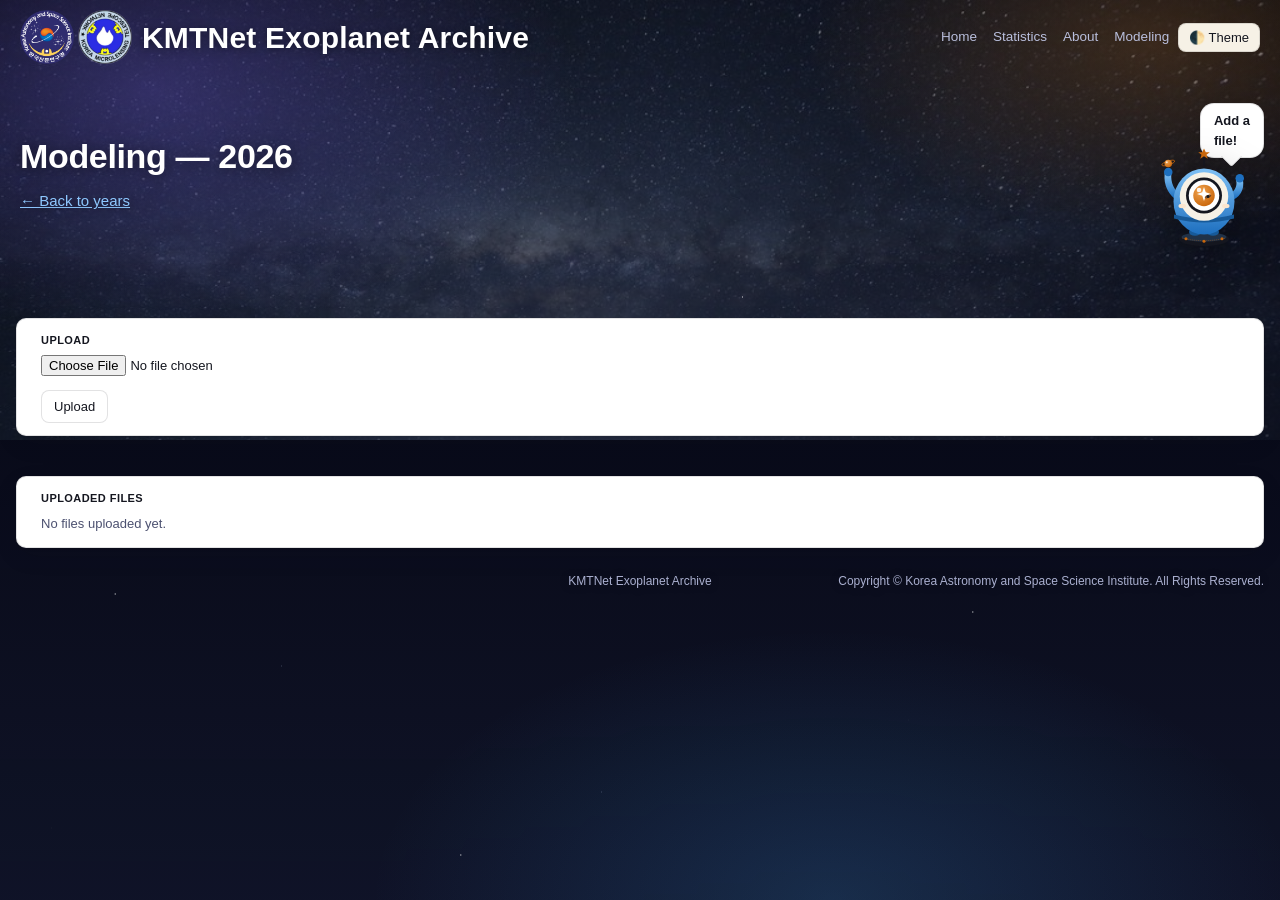
==== commit 42316eb0: "Tighten spacing between nav links Reduces .topbar nav gap (6px to 2px) and each link's horizontal pa" ====
--- a/modeling-year.html
+++ b/modeling-year.html
@@ -5,7 +5,7 @@
 <meta name="viewport" content="width=device-width, initial-scale=1" />
 <title>Modeling — KMTNet Exoplanet Archive</title>
 <meta name="description" content="KMTNet modeler upload and file list for a single year." />
-<link rel="stylesheet" href="assets/css/style.css?v=20261011i" />
+<link rel="stylesheet" href="assets/css/style.css?v=20261011n" />
 </head>
 <body>
 <div class="wrap">
@@ -153,9 +153,9 @@
       return;
     }
     var table = document.createElement("table");
-    table.className = "data";
+    table.className = "file-table";
     var thead = document.createElement("thead");
-    thead.innerHTML = "<tr><th>File</th><th>Note</th><th></th></tr>";
+    thead.innerHTML = "<tr><th>File</th><th class=\"note-col\">Note</th><th></th></tr>";
     table.appendChild(thead);
     var tbody = document.createElement("tbody");
     files.forEach(function (f, i) {
@@ -172,6 +172,7 @@
         tdName.textContent = f.name;
       }
       var tdNote = document.createElement("td");
+      tdNote.className = "note-cell";
       var noteInput = document.createElement("input");
       noteInput.type = "text";
       noteInput.className = "file-note-input";
@@ -193,10 +194,7 @@
       tbody.appendChild(tr);
     });
     table.appendChild(tbody);
-    var scroll = document.createElement("div");
-    scroll.className = "table-scroll";
-    scroll.appendChild(table);
-    fileList.appendChild(scroll);
+    fileList.appendChild(table);
   }
 
   function removeFile(index) {
--- a/assets/css/style.css
+++ b/assets/css/style.css
@@ -210,14 +210,14 @@
 
 .topbar nav {
   display: flex;
-  gap: 6px;
+  gap: 2px;
   align-items: center;
 }
 
 .topbar nav a {
   color: #b9bfdd;
   text-decoration: none;
-  padding: 6px 10px;
+  padding: 6px 7px;
   border-radius: 8px;
   font-size: 13.5px;
 }
@@ -978,9 +978,41 @@
   border-radius: 4px;
 }
 
+table.file-table {
+  border-collapse: collapse;
+  width: auto;
+  font-size: 13px;
+}
+
+table.file-table th {
+  text-align: left;
+  padding: 9px 10px;
+  border-bottom: 1px solid var(--border);
+  font-weight: 600;
+  color: var(--text-dim);
+}
+
+table.file-table td {
+  padding: 8px 10px;
+  border-bottom: 1px solid var(--border);
+  color: var(--text);
+}
+
+table.file-table td.note-cell,
+table.file-table th.note-col {
+  text-align: center;
+}
+
+table.file-table td:first-child,
+table.file-table th:first-child {
+  min-width: 200px;
+}
+
+table.file-table tbody tr:last-child td { border-bottom: none; }
+
 .file-note-input {
-  width: 100%;
-  min-width: 140px;
+  width: 600px;
+  max-width: 100%;
   box-sizing: border-box;
   padding: 4px 6px;
   border: 1px solid transparent;
@@ -989,6 +1021,7 @@
   color: var(--text);
   font: inherit;
   font-size: 13px;
+  text-align: center;
 }
 
 .file-note-input:hover,
